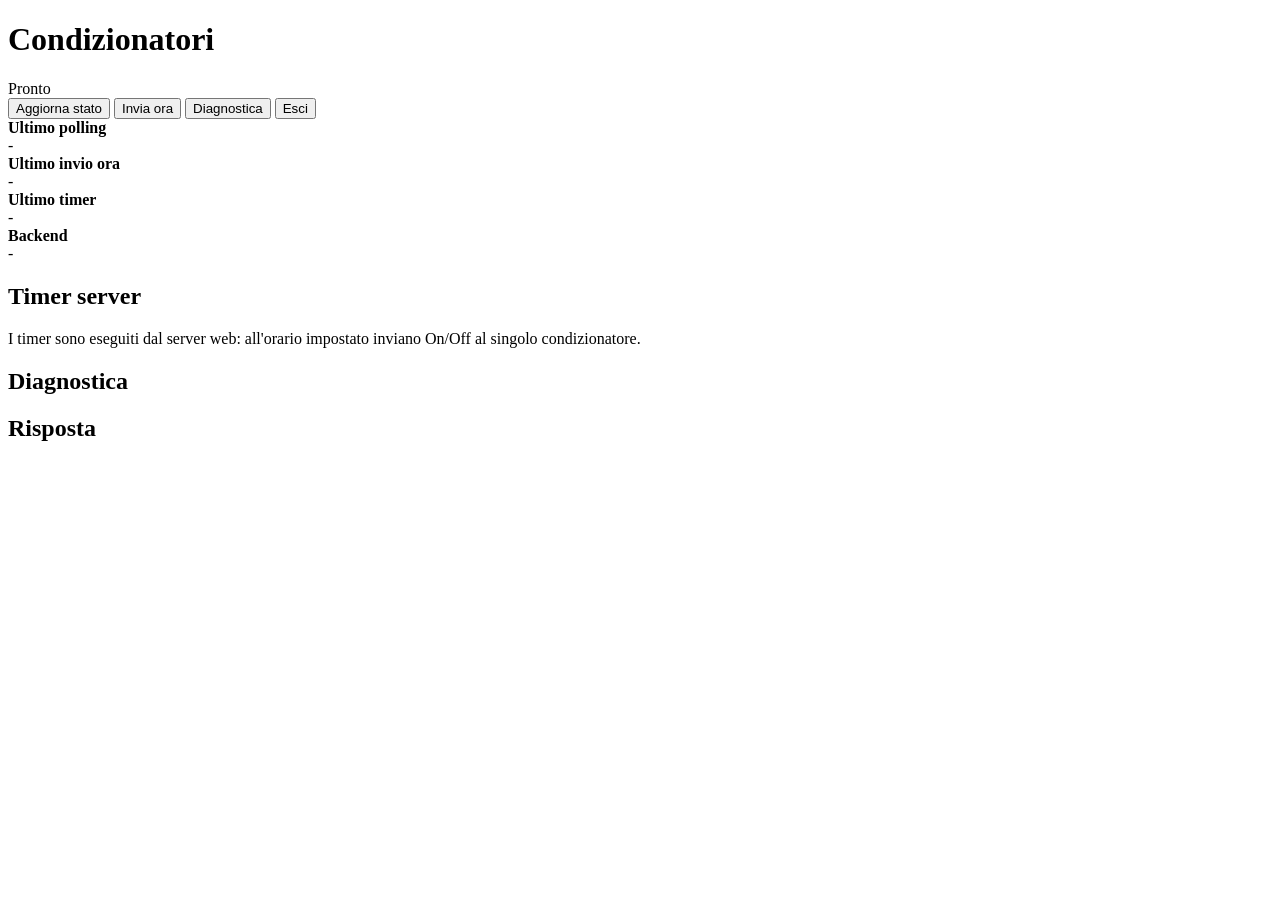
==== webapp/index.html @ 4c5ca500 "Add Hisense control webapp" ====
<!doctype html>
<html lang="it">
<head>
  <meta charset="utf-8">
  <meta name="viewport" content="width=device-width, initial-scale=1">
  <meta name="theme-color" content="#176b87">
  <title>Condizionatori</title>
  <link rel="manifest" href="/manifest.webmanifest">
  <link rel="stylesheet" href="/styles.css">
</head>
<body>
  <main>
    <header>
      <div>
        <h1>Condizionatori</h1>
        <div class="muted" id="status">Pronto</div>
      </div>
      <div class="row">
        <button class="primary" id="refreshBtn">Aggiorna stato</button>
        <button id="syncTimeBtn">Invia ora</button>
        <button id="scanBtn">Diagnostica</button>
        <button id="logoutBtn">Esci</button>
      </div>
    </header>

    <section class="panel">
      <div class="cols">
        <div><strong>Ultimo polling</strong><div class="muted" id="lastPoll">-</div></div>
        <div><strong>Ultimo invio ora</strong><div class="muted" id="lastTimeSync">-</div></div>
        <div><strong>Ultimo timer</strong><div class="muted" id="lastTimer">-</div></div>
        <div><strong>Backend</strong><div class="muted" id="backendState">-</div></div>
      </div>
    </section>

    <section class="grid" id="devices"></section>

    <h2>Timer server</h2>
    <section class="panel">
      <div class="muted">I timer sono eseguiti dal server web: all'orario impostato inviano On/Off al singolo condizionatore.</div>
      <div class="stack" id="timers"></div>
    </section>

    <h2>Diagnostica</h2>
    <section class="grid" id="hosts"></section>
    <section class="grid" id="wifi"></section>

    <h2>Risposta</h2>
    <pre id="result" class="card"></pre>
  </main>
  <script src="/app.js"></script>
</body>
</html>
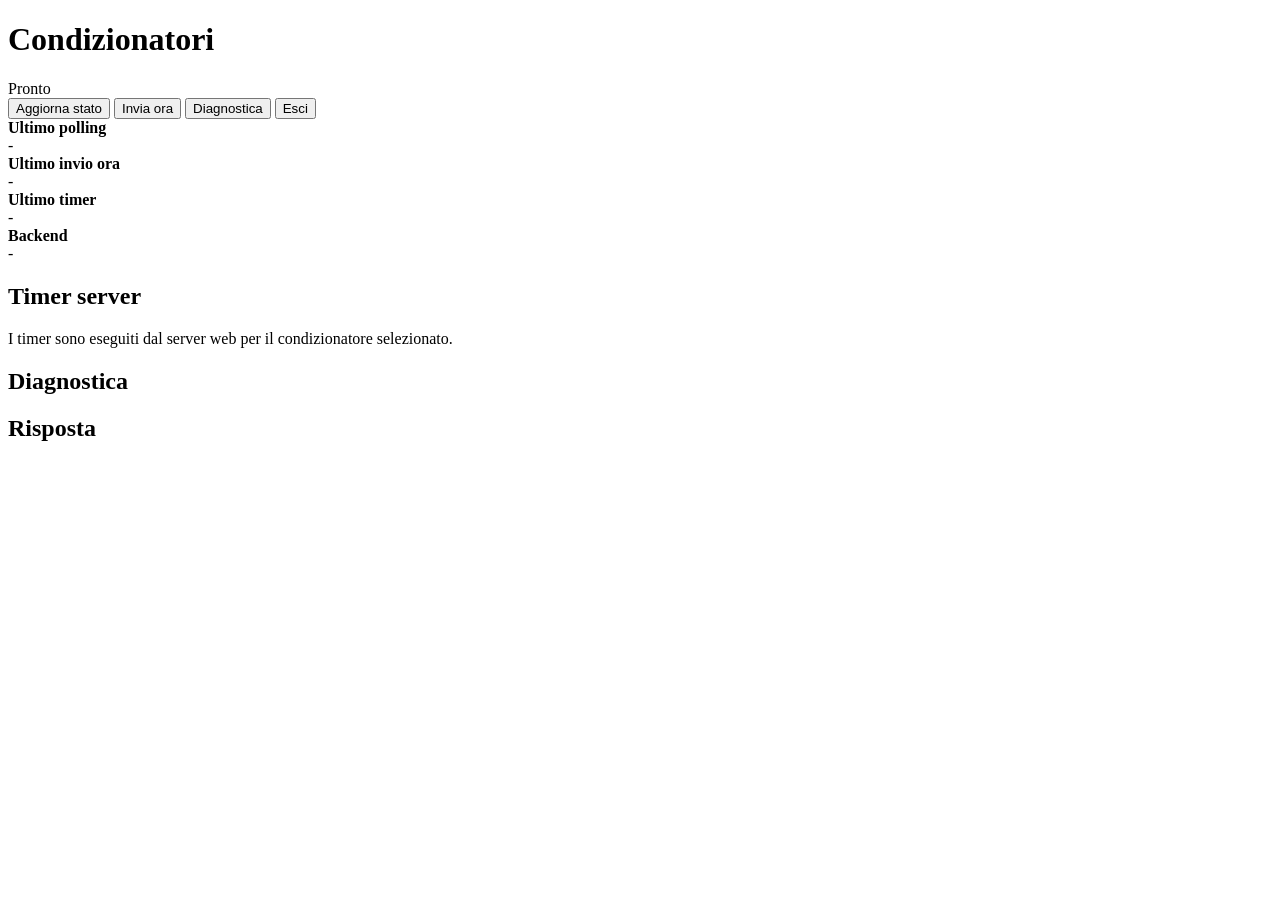
==== commit 7f9e6e1b: "Add configurable devices and redesigned UI" ====
--- a/webapp/index.html
+++ b/webapp/index.html
@@ -32,11 +32,14 @@
       </div>
     </section>
 
-    <section class="grid" id="devices"></section>
+    <section class="control-layout">
+      <aside class="device-list" id="deviceList"></aside>
+      <section class="detail-panel" id="deviceDetail"></section>
+    </section>
 
     <h2>Timer server</h2>
     <section class="panel">
-      <div class="muted">I timer sono eseguiti dal server web: all'orario impostato inviano On/Off al singolo condizionatore.</div>
+      <div class="muted">I timer sono eseguiti dal server web per il condizionatore selezionato.</div>
       <div class="stack" id="timers"></div>
     </section>
 
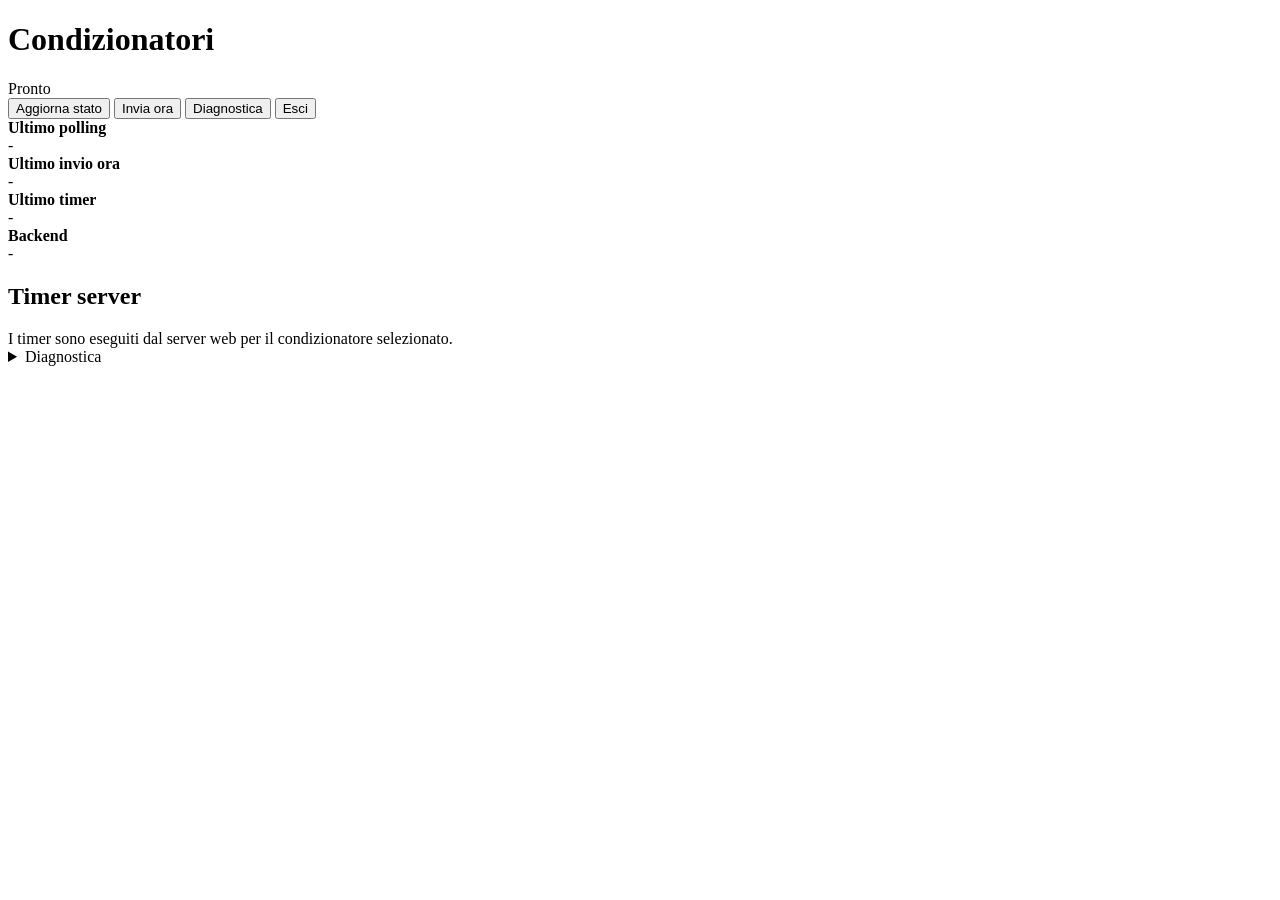
==== commit f20ae5c8: "Redesign mobile climate interface" ====
--- a/webapp/index.html
+++ b/webapp/index.html
@@ -9,13 +9,13 @@
   <link rel="stylesheet" href="/styles.css">
 </head>
 <body>
-  <main>
-    <header>
+  <main class="app-shell">
+    <header class="topbar">
       <div>
         <h1>Condizionatori</h1>
         <div class="muted" id="status">Pronto</div>
       </div>
-      <div class="row">
+      <div class="toolbar">
         <button class="primary" id="refreshBtn">Aggiorna stato</button>
         <button id="syncTimeBtn">Invia ora</button>
         <button id="scanBtn">Diagnostica</button>
@@ -23,7 +23,7 @@
       </div>
     </header>
 
-    <section class="panel">
+    <section class="status-strip">
       <div class="cols">
         <div><strong>Ultimo polling</strong><div class="muted" id="lastPoll">-</div></div>
         <div><strong>Ultimo invio ora</strong><div class="muted" id="lastTimeSync">-</div></div>
@@ -32,23 +32,23 @@
       </div>
     </section>
 
-    <section class="control-layout">
-      <aside class="device-list" id="deviceList"></aside>
-      <section class="detail-panel" id="deviceDetail"></section>
-    </section>
+    <nav class="device-rail" id="deviceList"></nav>
+
+    <section class="dashboard" id="deviceDetail"></section>
 
     <h2>Timer server</h2>
-    <section class="panel">
+    <section class="panel timer-panel">
       <div class="muted">I timer sono eseguiti dal server web per il condizionatore selezionato.</div>
       <div class="stack" id="timers"></div>
     </section>
 
-    <h2>Diagnostica</h2>
-    <section class="grid" id="hosts"></section>
-    <section class="grid" id="wifi"></section>
-
-    <h2>Risposta</h2>
-    <pre id="result" class="card"></pre>
+    <details class="diagnostics">
+      <summary>Diagnostica</summary>
+      <section class="grid" id="hosts"></section>
+      <section class="grid" id="wifi"></section>
+      <h2>Risposta</h2>
+      <pre id="result" class="card"></pre>
+    </details>
   </main>
   <script src="/app.js"></script>
 </body>
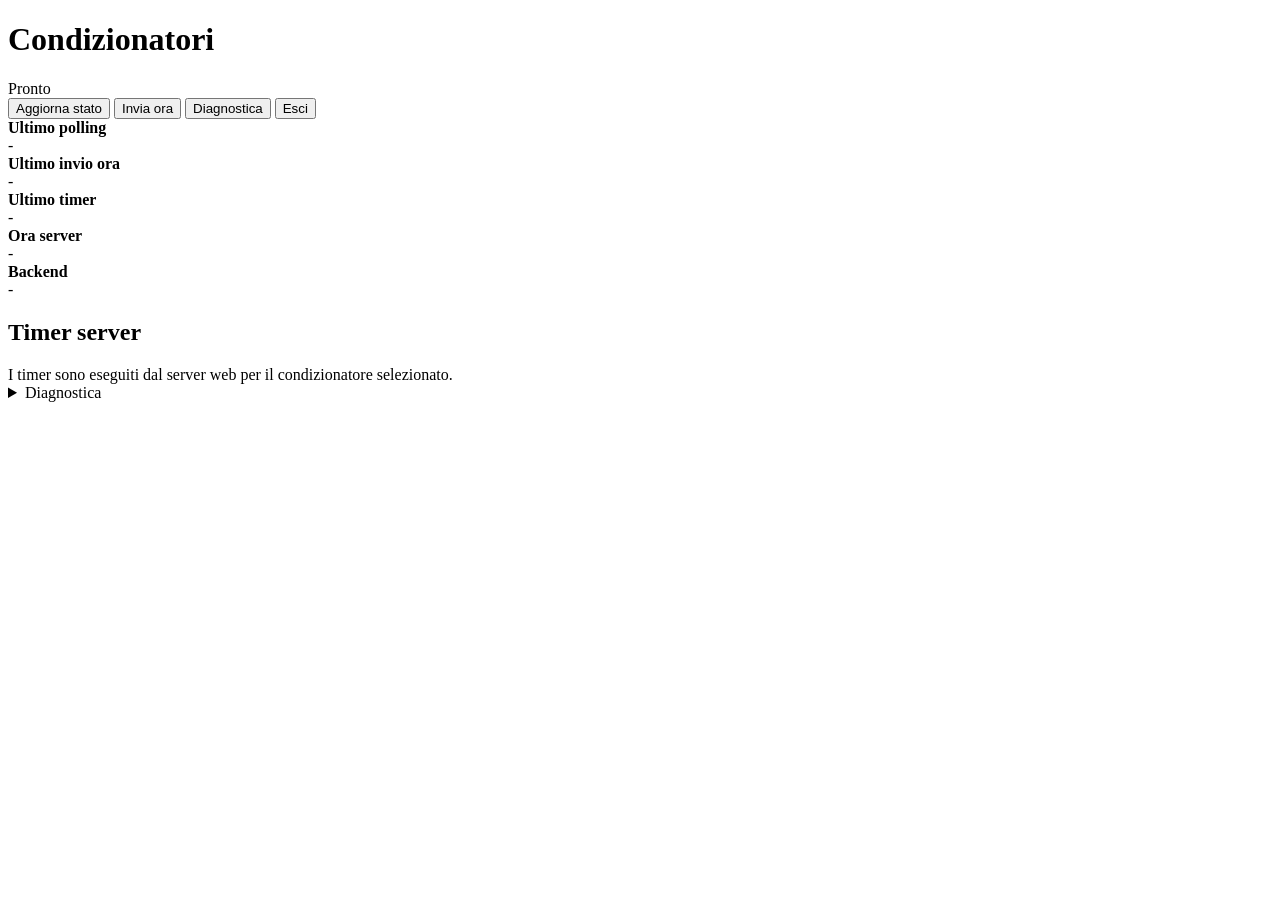
==== commit 021cc9f4: "Improve timer execution diagnostics" ====
--- a/webapp/index.html
+++ b/webapp/index.html
@@ -28,6 +28,7 @@
         <div><strong>Ultimo polling</strong><div class="muted" id="lastPoll">-</div></div>
         <div><strong>Ultimo invio ora</strong><div class="muted" id="lastTimeSync">-</div></div>
         <div><strong>Ultimo timer</strong><div class="muted" id="lastTimer">-</div></div>
+        <div><strong>Ora server</strong><div class="muted" id="serverTime">-</div></div>
         <div><strong>Backend</strong><div class="muted" id="backendState">-</div></div>
       </div>
     </section>
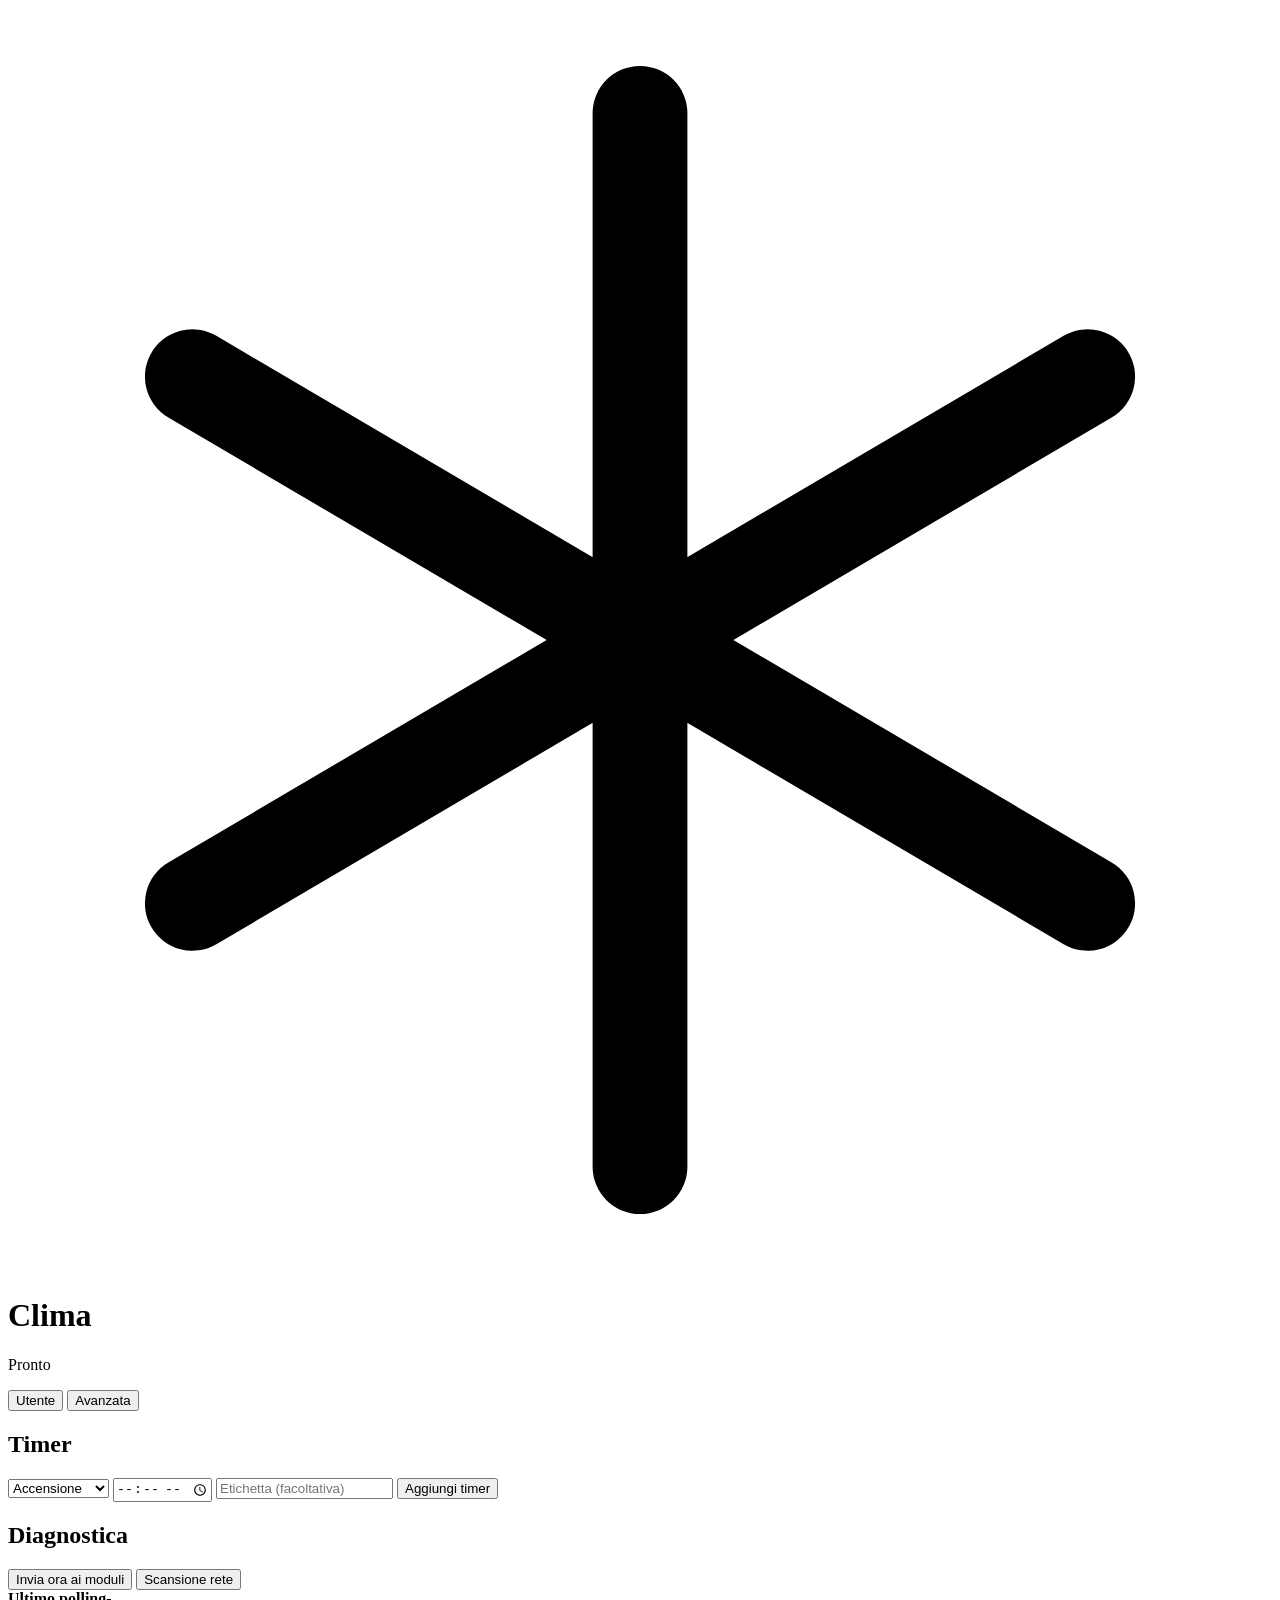
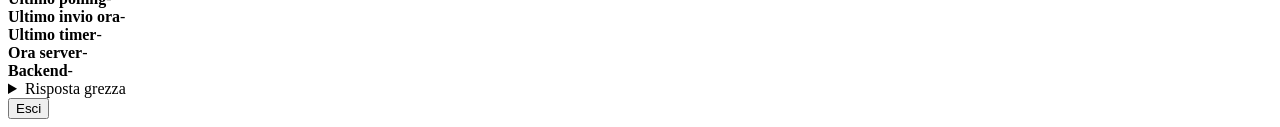
==== commit a1ff3f69: "Redesign mobile UI with user/advanced modes Rewrite the webapp as a mobile-first PWA: animated therm" ====
--- a/webapp/index.html
+++ b/webapp/index.html
@@ -2,54 +2,73 @@
 <html lang="it">
 <head>
   <meta charset="utf-8">
-  <meta name="viewport" content="width=device-width, initial-scale=1">
-  <meta name="theme-color" content="#176b87">
-  <title>Condizionatori</title>
+  <meta name="viewport" content="width=device-width, initial-scale=1, viewport-fit=cover">
+  <meta name="theme-color" content="#0a0f1a" media="(prefers-color-scheme: dark)">
+  <meta name="theme-color" content="#eef2f8" media="(prefers-color-scheme: light)">
+  <meta name="apple-mobile-web-app-capable" content="yes">
+  <meta name="apple-mobile-web-app-status-bar-style" content="black-translucent">
+  <title>Clima</title>
   <link rel="manifest" href="/manifest.webmanifest">
   <link rel="stylesheet" href="/styles.css">
 </head>
-<body>
-  <main class="app-shell">
-    <header class="topbar">
-      <div>
-        <h1>Condizionatori</h1>
-        <div class="muted" id="status">Pronto</div>
+<body data-mode="user">
+  <main class="app">
+    <header class="appbar">
+      <div class="brand">
+        <span class="brand-mark">
+          <svg viewBox="0 0 24 24" fill="none" stroke="currentColor" stroke-width="1.8" stroke-linecap="round" stroke-linejoin="round"><path d="M12 2v20M3.5 7 20.5 17M20.5 7 3.5 17"/></svg>
+        </span>
+        <div>
+          <h1>Clima</h1>
+          <p class="status" id="status">Pronto</p>
+        </div>
       </div>
-      <div class="toolbar">
-        <button class="primary" id="refreshBtn">Aggiorna stato</button>
-        <button id="syncTimeBtn">Invia ora</button>
-        <button id="scanBtn">Diagnostica</button>
-        <button id="logoutBtn">Esci</button>
+      <div class="mode-switch" role="tablist" aria-label="Modalità interfaccia">
+        <button id="modeUser" type="button" class="active">Utente</button>
+        <button id="modeAdvanced" type="button">Avanzata</button>
       </div>
     </header>
 
-    <section class="status-strip">
-      <div class="cols">
-        <div><strong>Ultimo polling</strong><div class="muted" id="lastPoll">-</div></div>
-        <div><strong>Ultimo invio ora</strong><div class="muted" id="lastTimeSync">-</div></div>
-        <div><strong>Ultimo timer</strong><div class="muted" id="lastTimer">-</div></div>
-        <div><strong>Ora server</strong><div class="muted" id="serverTime">-</div></div>
-        <div><strong>Backend</strong><div class="muted" id="backendState">-</div></div>
-      </div>
+    <nav class="device-rail" id="deviceList" aria-label="Condizionatori"></nav>
+
+    <section id="deviceDetail"></section>
+
+    <section class="block">
+      <div class="block-head"><h2>Timer</h2></div>
+      <div id="timers" class="timer-list"></div>
+      <form class="timer-form" id="timerForm">
+        <select name="command" aria-label="Tipo timer">
+          <option value="on">Accensione</option>
+          <option value="off">Spegnimento</option>
+        </select>
+        <input name="at" type="time" required aria-label="Ora timer">
+        <input class="full" name="label" type="text" placeholder="Etichetta (facoltativa)" aria-label="Etichetta timer">
+        <button class="full" type="submit">Aggiungi timer</button>
+      </form>
     </section>
 
-    <nav class="device-rail" id="deviceList"></nav>
-
-    <section class="dashboard" id="deviceDetail"></section>
-
-    <h2>Timer server</h2>
-    <section class="panel timer-panel">
-      <div class="muted">I timer sono eseguiti dal server web per il condizionatore selezionato.</div>
-      <div class="stack" id="timers"></div>
+    <section class="block advanced-only">
+      <div class="block-head"><h2>Diagnostica</h2></div>
+      <div class="diag-actions">
+        <button id="syncTimeBtn" type="button">Invia ora ai moduli</button>
+        <button id="scanBtn" type="button">Scansione rete</button>
+      </div>
+      <div class="status-strip" id="backendStrip">
+        <div class="cell"><b>Ultimo polling</b><span id="lastPoll">-</span></div>
+        <div class="cell"><b>Ultimo invio ora</b><span id="lastTimeSync">-</span></div>
+        <div class="cell"><b>Ultimo timer</b><span id="lastTimer">-</span></div>
+        <div class="cell"><b>Ora server</b><span id="serverTime">-</span></div>
+        <div class="cell"><b>Backend</b><span id="backendState">-</span></div>
+      </div>
+      <div class="diag-grid" id="hosts"></div>
+      <div class="diag-grid" id="wifi"></div>
+      <details class="adv"><summary>Risposta grezza</summary><pre id="result"></pre></details>
     </section>
 
-    <details class="diagnostics">
-      <summary>Diagnostica</summary>
-      <section class="grid" id="hosts"></section>
-      <section class="grid" id="wifi"></section>
-      <h2>Risposta</h2>
-      <pre id="result" class="card"></pre>
-    </details>
+    <footer class="footer">
+      <span id="footNote"></span>
+      <button class="ghost" id="logoutBtn" type="button">Esci</button>
+    </footer>
   </main>
   <script src="/app.js"></script>
 </body>
